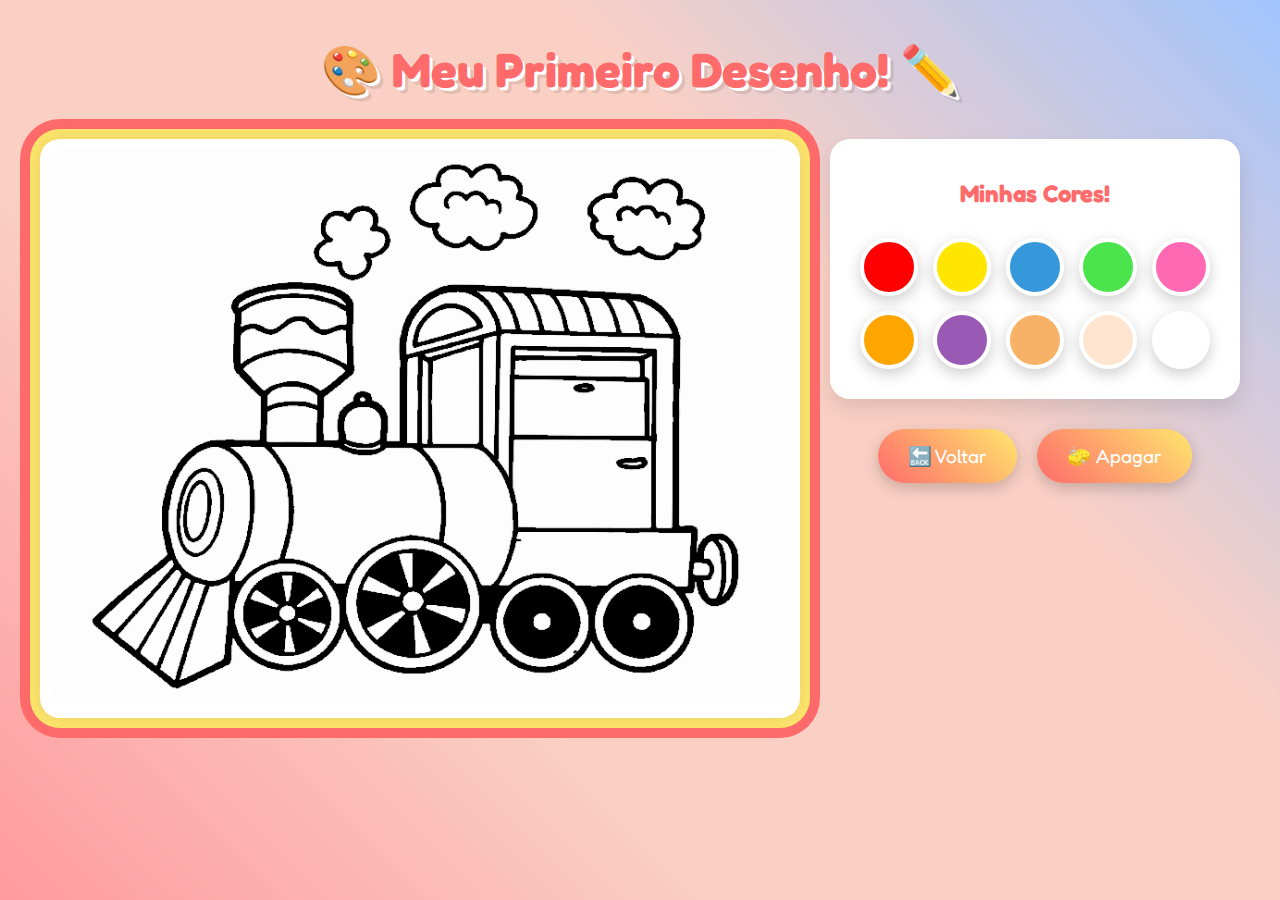
==== desenho.html @ 5acebd82 "Initial commit" ====
<!DOCTYPE html>
<html lang="pt">
<head>
      <meta charset="UTF-8">
      <title>Meu Primeiro Desenho! 🎨</title>
      <meta name="viewport" content="width=device-width, initial-scale=1.0">
      <link rel="stylesheet" href="css/desenho.css">
      <link href="https://fonts.googleapis.com/css2?family=Fredoka+One&display=swap" rel="stylesheet">
</head>
<body>
      <div class="rainbow-background">
        <h1>
          <span class="emoji-bounce">🎨</span> 
          Meu Primeiro Desenho! 
          <span class="emoji-bounce">✏️</span>
        </h1>

        <div class="container">
          <div class="left-panel">
            <div class="canvas-container">
              <canvas id="tela" width="800" height="600"></canvas>
            </div>
          </div>

          <div class="right-panel">
            <div class="color-box">
              <h2>Minhas Cores!</h2>
              <div class="opcoes">
                <!-- Cores primárias primeiro -->
                <div class="cor" style="background-color: #FF0000;" onclick="mudaCor('#FF0000', event)"></div>  <!-- Vermelho vivo -->
                <div class="cor" style="background-color: #FFE600;" onclick="mudaCor('#FFE600', event)"></div>  <!-- Amarelo forte -->
                <div class="cor" style="background-color: #3498DB;" onclick="mudaCor('#3498DB', event)"></div>  <!-- Azul vibrante (menos “duro” que #0000FF) -->
                <div class="cor" style="background-color: #4CE44C;" onclick="mudaCor('#4CE44C', event)"></div>  <!-- Verde alegre -->
          
                <!-- Outras cores divertidas -->
                <div class="cor" style="background-color: #FF69B4;" onclick="mudaCor('#FF69B4', event)"></div>  <!-- Rosa “chiclete” -->
                <div class="cor" style="background-color: #FFA500;" onclick="mudaCor('#FFA500', event)"></div>  <!-- Laranja forte -->
                <div class="cor" style="background-color: #9B59B6;" onclick="mudaCor('#9B59B6', event)"></div>  <!-- Roxo vivo (não muito escuro) -->
                <div class="cor" style="background-color: #F7B267;" onclick="mudaCor('#F7B267', event)"></div>  <!-- Laranja pastel -->
                <div class="cor" style="background-color: #FFE5D0;" onclick="mudaCor('#FFE5D0', event)"></div>  <!-- Tom pêssego suave -->
                <div class="cor" style="background-color: #FFFFFF;" onclick="mudaCor('#FFFFFF', event)"></div>  <!-- Branco (bom para “apagar”) -->
              </div>
            </div>

            <div class="botoes-acao">
              <button id="undoBtn" class="button-magic">
                <span class="emoji-wiggle">🔙</span> Voltar
              </button>
              <button id="borrachaBtn" class="button-magic">
                <span class="emoji-wiggle">🧽</span> Apagar
              </button>
            </div>
          </div>
        </div>
      </div>

      <script src="js/desenho.js"></script>
</body>
</html>
---- css/desenho.css ----
/* Estilos base */
body {
  margin: 0;
  padding: 0;
  font-family: 'Fredoka One', cursive;
  background: linear-gradient(45deg, #ff9a9e, #fad0c4, #fad0c4, #a1c4fd);
  min-height: 100vh;
}

/* Animação de fundo arco-íris suave */
.rainbow-background {
  animation: rainbow-bg 20s linear infinite;
  padding: 20px;
}

@keyframes rainbow-bg {
  0% { background-color: rgba(255, 154, 158, 0.1); }
  25% { background-color: rgba(250, 208, 196, 0.1); }
  50% { background-color: rgba(161, 196, 253, 0.1); }
  75% { background-color: rgba(194, 233, 251, 0.1); }
  100% { background-color: rgba(255, 154, 158, 0.1); }
}

/* Título animado */
h1 {
  text-align: center;
  color: #FF6B6B;
  font-size: 3em;
  text-shadow: 3px 3px 0px #FFF, 
               6px 6px 0px rgba(0,0,0,0.1);
  margin: 20px 0;
}

.emoji-bounce {
  display: inline-block;
  animation: bounce 1s infinite;
}

@keyframes bounce {
  0%, 100% { transform: translateY(0); }
  50% { transform: translateY(-10px); }
}

/* Container principal */
.container {
  display: flex;
  justify-content: center;
  align-items: flex-start;
  gap: 30px;
  max-width: 1400px;
  margin: 0 auto;
  padding: 20px;
}

/* Canvas com borda divertida */
.canvas-container {
  background: white;
  border-radius: 20px;
  padding: 10px;
  box-shadow: 0 0 20px rgba(0,0,0,0.1),
              0 0 0 10px #FFE66D,
              0 0 0 20px #FF6B6B;
}

canvas {
  border-radius: 15px;
  width: 100%;
  max-width: 800px;
  height: auto;
}

/* Paleta de cores */
.color-box {
  background: white;
  border-radius: 20px;
  padding: 20px;
  box-shadow: 0 10px 20px rgba(0,0,0,0.1);
}

.color-box h2 {
  color: #FF6B6B;
  text-align: center;
  margin-bottom: 20px;
}

.opcoes {
  display: grid;
  grid-template-columns: repeat(5, 1fr);
  gap: 15px;
  padding: 10px;
}

/* Cores animadas */
.cor {
  width: 50px;
  height: 50px;
  border-radius: 50%;
  cursor: pointer;
  transition: transform 0.3s, box-shadow 0.3s;
  border: 4px solid white;
  box-shadow: 0 5px 15px rgba(0,0,0,0.2);
}

.cor:hover {
  transform: scale(1.2) rotate(10deg);
  box-shadow: 0 8px 20px rgba(0,0,0,0.3);
}

/* Botões mágicos */
.botoes-acao {
  margin-top: 30px;
  display: flex;
  gap: 20px;
  justify-content: center;
}

.button-magic {
  background: linear-gradient(45deg, #FF6B6B, #FFE66D);
  border: none;
  padding: 15px 30px;
  border-radius: 50px;
  color: white;
  font-size: 1.2em;
  cursor: pointer;
  font-family: 'Fredoka One', cursive;
  transition: transform 0.3s, box-shadow 0.3s;
  box-shadow: 0 5px 15px rgba(0,0,0,0.2);
}

.button-magic:hover {
  transform: translateY(-3px);
  box-shadow: 0 8px 20px rgba(0,0,0,0.3);
}

.emoji-wiggle {
  display: inline-block;
  animation: wiggle 2s infinite;
}

@keyframes wiggle {
  0%, 100% { transform: rotate(0); }
  25% { transform: rotate(-10deg); }
  75% { transform: rotate(10deg); }
}

/* Responsividade */
@media (max-width: 1024px) {
  .container {
    flex-direction: column;
    align-items: center;
  }

  .canvas-container {
    margin-bottom: 30px;
    width: 90%;
  }

  .color-box {
    width: 90%;
  }
}

@media (max-width: 768px) {
  h1 {
    font-size: 2em;
  }

  .opcoes {
    grid-template-columns: repeat(4, 1fr);
  }

  .botoes-acao {
    flex-direction: column;
    align-items: center;
  }

  .button-magic {
    width: 100%;
    margin: 5px 0;
  }
}

@media (max-width: 480px) {
  .opcoes {
    grid-template-columns: repeat(3, 1fr);
  }

  .cor {
    width: 40px;
    height: 40px;
  }
}
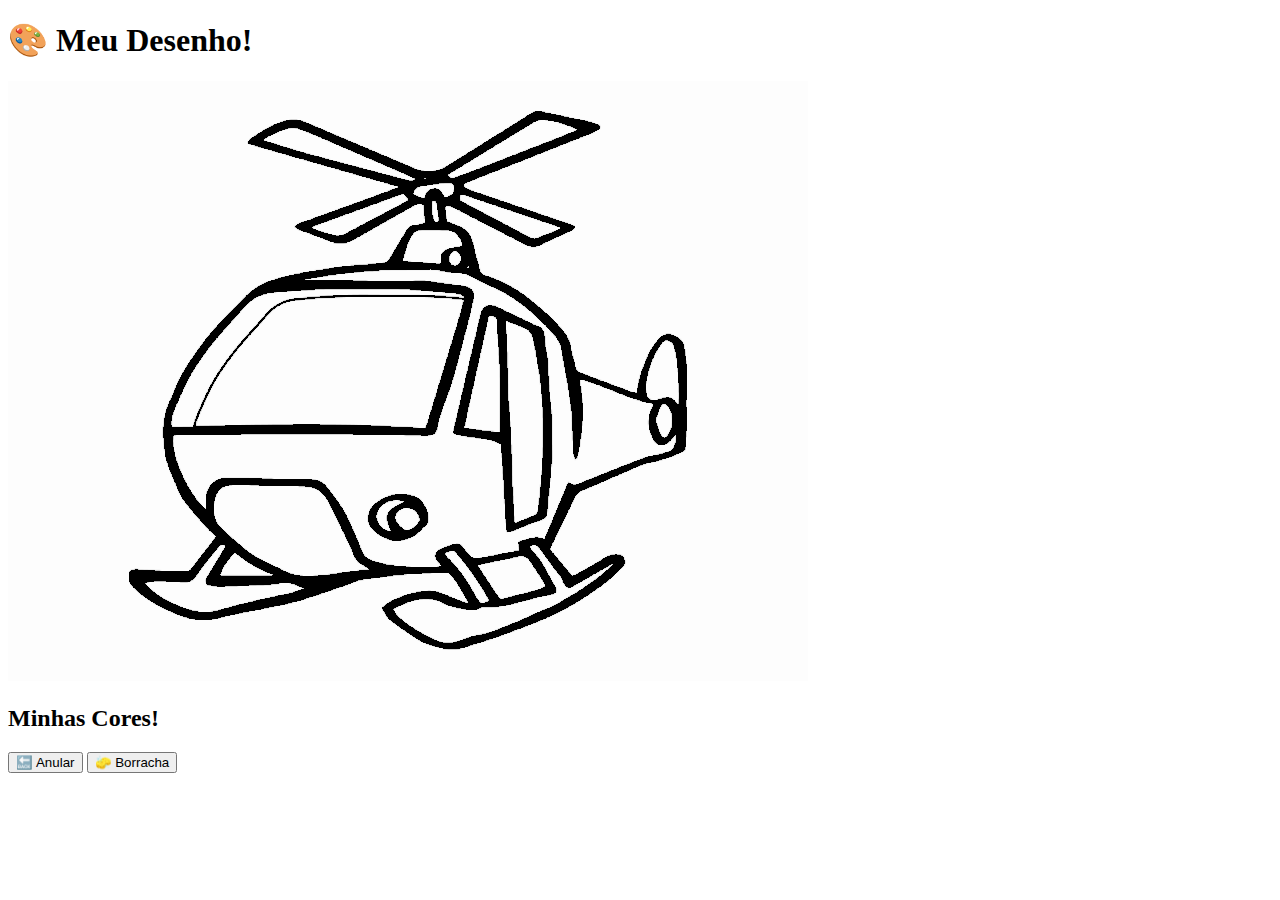
==== commit ae4819f6: "Atualização geral mobile" ====
--- a/desenho.html
+++ b/desenho.html
@@ -1,59 +1,67 @@
 <!DOCTYPE html>
 <html lang="pt">
 <head>
-      <meta charset="UTF-8">
-      <title>Meu Primeiro Desenho! 🎨</title>
-      <meta name="viewport" content="width=device-width, initial-scale=1.0">
-      <link rel="stylesheet" href="css/desenho.css">
-      <link href="https://fonts.googleapis.com/css2?family=Fredoka+One&display=swap" rel="stylesheet">
+  <meta charset="UTF-8">
+  <title>Meu Desenho Mobile 🎨</title>
+  <meta name="viewport" content="width=device-width, initial-scale=1.0">
+  <link href="https://fonts.googleapis.com/css2?family=Fredoka+One&display=swap" rel="stylesheet">
+  <link rel="stylesheet" href="css/mobile.css">
 </head>
 <body>
-      <div class="rainbow-background">
-        <h1>
-          <span class="emoji-bounce">🎨</span> 
-          Meu Primeiro Desenho! 
-          <span class="emoji-bounce">✏️</span>
-        </h1>
+  <div class="mobile-container">
+    <header>
+      <h1>🎨 Meu Desenho!</h1>
+    </header>
 
-        <div class="container">
-          <div class="left-panel">
-            <div class="canvas-container">
-              <canvas id="tela" width="800" height="600"></canvas>
-            </div>
-          </div>
+    <div class="canvas-container">
+      <canvas id="tela" width="800" height="600"></canvas>
+    </div>
 
-          <div class="right-panel">
-            <div class="color-box">
-              <h2>Minhas Cores!</h2>
-              <div class="opcoes">
-                <!-- Cores primárias primeiro -->
-                <div class="cor" style="background-color: #FF0000;" onclick="mudaCor('#FF0000', event)"></div>  <!-- Vermelho vivo -->
-                <div class="cor" style="background-color: #FFE600;" onclick="mudaCor('#FFE600', event)"></div>  <!-- Amarelo forte -->
-                <div class="cor" style="background-color: #3498DB;" onclick="mudaCor('#3498DB', event)"></div>  <!-- Azul vibrante (menos “duro” que #0000FF) -->
-                <div class="cor" style="background-color: #4CE44C;" onclick="mudaCor('#4CE44C', event)"></div>  <!-- Verde alegre -->
-          
-                <!-- Outras cores divertidas -->
-                <div class="cor" style="background-color: #FF69B4;" onclick="mudaCor('#FF69B4', event)"></div>  <!-- Rosa “chiclete” -->
-                <div class="cor" style="background-color: #FFA500;" onclick="mudaCor('#FFA500', event)"></div>  <!-- Laranja forte -->
-                <div class="cor" style="background-color: #9B59B6;" onclick="mudaCor('#9B59B6', event)"></div>  <!-- Roxo vivo (não muito escuro) -->
-                <div class="cor" style="background-color: #F7B267;" onclick="mudaCor('#F7B267', event)"></div>  <!-- Laranja pastel -->
-                <div class="cor" style="background-color: #FFE5D0;" onclick="mudaCor('#FFE5D0', event)"></div>  <!-- Tom pêssego suave -->
-                <div class="cor" style="background-color: #FFFFFF;" onclick="mudaCor('#FFFFFF', event)"></div>  <!-- Branco (bom para “apagar”) -->
-              </div>
-            </div>
+    <div class="color-panel">
+      <h2>Minhas Cores!</h2>
+      <div class="opcoes">
+        <div class="cor" style="background-color: #FF6B6B;" onclick="mudaCor('#FF6B6B', event)"></div>
+        <div class="cor" style="background-color: #FF8B8B;" onclick="mudaCor('#FF8B8B', event)"></div>
+        <div class="cor" style="background-color: #FF9999;" onclick="mudaCor('#FF9999', event)"></div>
+        <div class="cor" style="background-color: #FFA5D2;" onclick="mudaCor('#FFA5D2', event)"></div>
+        <div class="cor" style="background-color: #FFB3B3;" onclick="mudaCor('#FFB3B3', event)"></div>
 
-            <div class="botoes-acao">
-              <button id="undoBtn" class="button-magic">
-                <span class="emoji-wiggle">🔙</span> Voltar
-              </button>
-              <button id="borrachaBtn" class="button-magic">
-                <span class="emoji-wiggle">🧽</span> Apagar
-              </button>
-            </div>
-          </div>
-        </div>
+        <div class="cor" style="background-color: #FFD93D;" onclick="mudaCor('#FFD93D', event)"></div>
+        <div class="cor" style="background-color: #FFB347;" onclick="mudaCor('#FFB347', event)"></div>
+        <div class="cor" style="background-color: #F7B267;" onclick="mudaCor('#F7B267', event)"></div>
+        <div class="cor" style="background-color: #FFE5B4;" onclick="mudaCor('#FFE5B4', event)"></div>
+        <div class="cor" style="background-color: #FFF07C;" onclick="mudaCor('#FFF07C', event)"></div>
+
+        <div class="cor" style="background-color: #95FF95;" onclick="mudaCor('#95FF95', event)"></div>
+        <div class="cor" style="background-color: #98FB98;" onclick="mudaCor('#98FB98', event)"></div>
+        <div class="cor" style="background-color: #C4FFC4;" onclick="mudaCor('#C4FFC4', event)"></div>
+        <div class="cor" style="background-color: #B2FF59;" onclick="mudaCor('#B2FF59', event)"></div>
+        <div class="cor" style="background-color: #D2F898;" onclick="mudaCor('#D2F898', event)"></div>
+
+        <div class="cor" style="background-color: #6FC3FF;" onclick="mudaCor('#6FC3FF', event)"></div>
+        <div class="cor" style="background-color: #87CEEB;" onclick="mudaCor('#87CEEB', event)"></div>
+        <div class="cor" style="background-color: #A3E6FF;" onclick="mudaCor('#A3E6FF', event)"></div>
+        <div class="cor" style="background-color: #D6F5FE;" onclick="mudaCor('#D6F5FE', event)"></div>
+        <div class="cor" style="background-color: #3498DB;" onclick="mudaCor('#3498DB', event)"></div>
+
+        <div class="cor" style="background-color: #C5A3FF;" onclick="mudaCor('#C5A3FF', event)"></div>
+        <div class="cor" style="background-color: #DDA0DD;" onclick="mudaCor('#DDA0DD', event)"></div>
+        <div class="cor" style="background-color: #B19CD9;" onclick="mudaCor('#B19CD9', event)"></div>
+        <div class="cor" style="background-color: #E6B3FF;" onclick="mudaCor('#E6B3FF', event)"></div>
+
       </div>
+    </div>
 
-      <script src="js/desenho.js"></script>
+    <div class="botoes-acao">
+      <button id="undoBtn" class="button-magic">
+        <span class="emoji-wiggle">🔙</span> Anular
+      </button>
+      <button id="borrachaBtn" class="button-magic">
+        <span class="emoji-wiggle">🧽</span> Borracha
+      </button>
+    </div>
+  </div>
+
+  <script src="js/desenho.js"></script>
 </body>
-</html>
+</html>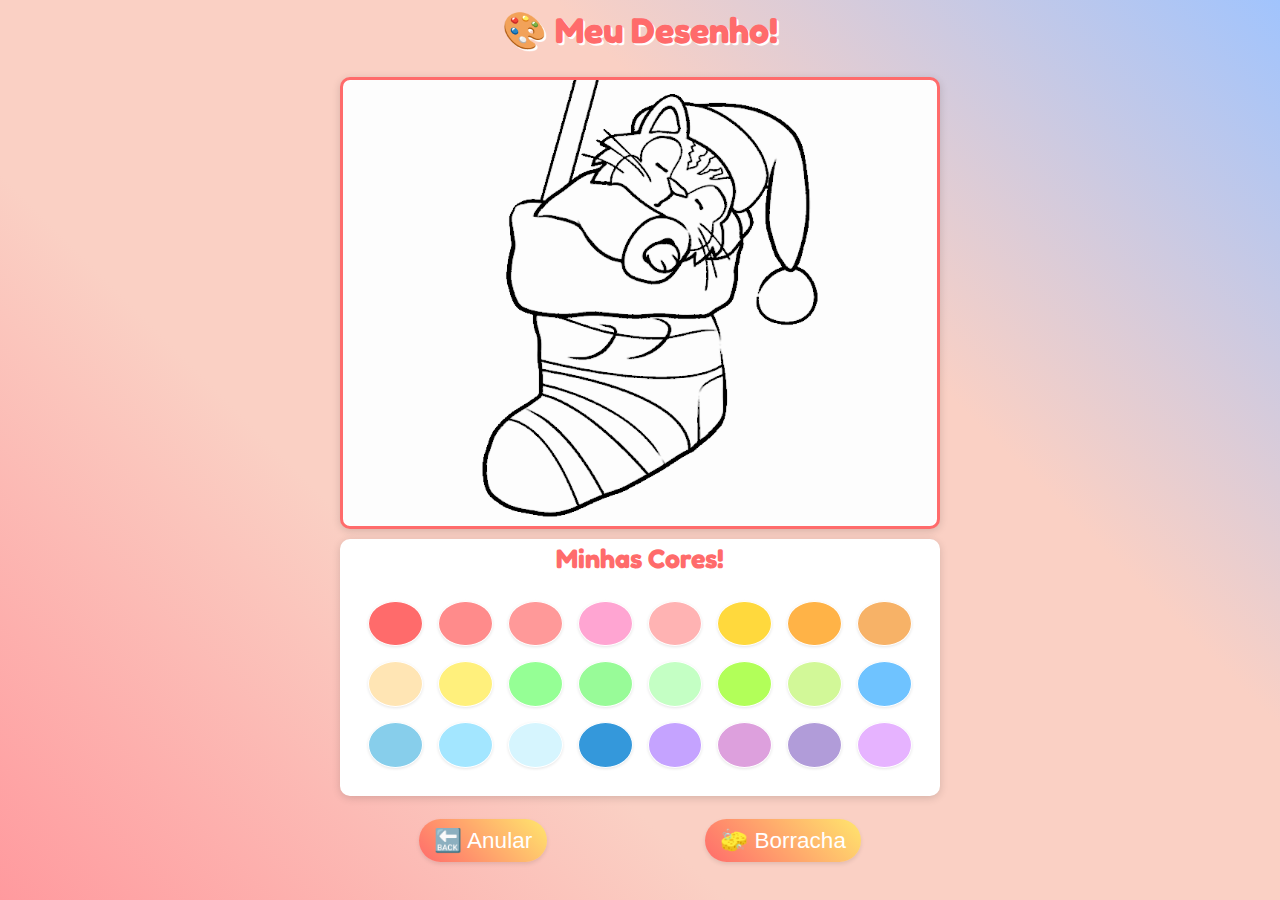
==== commit 14eb6938: "Update desenho.html" ====
--- a/desenho.html
+++ b/desenho.html
@@ -5,7 +5,7 @@
   <title>Meu Desenho Mobile 🎨</title>
   <meta name="viewport" content="width=device-width, initial-scale=1.0">
   <link href="https://fonts.googleapis.com/css2?family=Fredoka+One&display=swap" rel="stylesheet">
-  <link rel="stylesheet" href="css/mobile.css">
+  <link rel="stylesheet" href="css/desenho.css">
 </head>
 <body>
   <div class="mobile-container">
@@ -64,4 +64,4 @@
 
   <script src="js/desenho.js"></script>
 </body>
-</html>+</html>
--- a/css/desenho.css
+++ b/css/desenho.css
@@ -0,0 +1,172 @@
+/* Reset básico e evitar scroll */
+* {
+  margin: 0;
+  padding: 0;
+  box-sizing: border-box;
+}
+html, body {
+  height: 100%;
+}
+
+/* Fonte e fundo lúdico */
+body {
+  font-family: 'Fredoka One', cursive;
+  background: linear-gradient(45deg, #ff9a9e, #fad0c4, #fad0c4, #a1c4fd);
+}
+
+/* Container principal, mobile-first (vertical) */
+.mobile-container {
+  display: flex;
+  flex-direction: column; /* Sempre em linhas */
+  height: 100vh;
+  padding: 5px;
+  align-items: center;    /* Centraliza horizontalmente no mobile também */
+}
+
+/* Cabeçalho */
+header {
+  text-align: center;
+  padding: 3px 0;
+}
+h1 {
+  font-size: 4vh;
+  color: #FF6B6B;
+  text-shadow: 2px 2px 0px #FFF;
+  margin-bottom: 2px;
+}
+
+/* Contêiner do canvas */
+.canvas-container {
+  flex: none;
+  border-color: #FF6B6B;
+  border-style: solid;
+  background: white;
+  border-radius: 10px;
+  box-shadow: 0 2px 8px rgba(0,0,0,0.15);
+  display: flex;
+  justify-content: center;
+  align-items: center;
+  margin-top: 20px;
+  margin-bottom: 10px;
+  padding: 0px;
+  width: 100%;        /* Ocupa toda a largura do container */
+  max-width: 600px;   /* Em telas maiores, não passa de 600px de largura */
+}
+canvas {
+  width: 100%;
+  height: auto;
+  display: block;
+  border-radius: 10px;
+}
+
+/* Painel de cores */
+.color-panel {
+  width: 100%;
+  max-width: 600px; /* mesma largura máxima do canvas */
+  background: white;
+  border-radius: 10px;
+  padding: 3px;
+  margin-bottom: 10px;
+  box-shadow: 0 2px 8px rgba(0,0,0,0.15);
+}
+.color-panel h2 {
+  text-align: center;
+  color: #FF6B6B;
+  font-size: 3vh;
+  margin-bottom: 2px;
+}
+
+/* Grid de cores */
+.opcoes {
+  display: grid;
+  /* mobile: 6 colunas, ou quantas quiser */
+  grid-template-columns: repeat(6, 1fr);
+  gap: 10px;
+  padding: 5px;
+}
+.cor {
+  width: 100%;
+  padding-top: 80%;
+  position: relative;
+  border-radius: 50%;
+  cursor: pointer;
+  border: 1px solid white;
+  box-shadow: 0 1px 3px rgba(0,0,0,0.1);
+  transition: transform 0.3s;
+}
+.cor:hover {
+  transform: scale(1.1);
+}
+
+/* Botões em linha, abaixo das cores */
+.botoes-acao {
+  margin-top: 10px;
+  display: flex;
+  justify-content: space-around;
+  padding: 3px 0;
+  width: 100%;
+  max-width: 600px; /* mesma largura máxima */
+}
+.button-magic {
+  background: linear-gradient(45deg, #FF6B6B, #FFE66D);
+  border: none;
+  padding: 8px 15px;
+  border-radius: 50px;
+  color: white;
+  font-size: 2.5vh;
+  cursor: pointer;
+  transition: transform 0.3s, box-shadow 0.3s;
+  box-shadow: 0 2px 4px rgba(0,0,0,0.1);
+}
+.button-magic:hover {
+  transform: translateY(-2px);
+  box-shadow: 0 4px 8px rgba(0,0,0,0.2);
+}
+
+/* Animação do emoji */
+.emoji-wiggle {
+  display: inline-block;
+  animation: wiggle 2s infinite;
+}
+@keyframes wiggle {
+  0%, 100% { transform: rotate(0deg); }
+  25% { transform: rotate(-10deg); }
+  75% { transform: rotate(10deg); }
+}
+
+/* ================================
+   MEDIA QUERY PARA TELAS MAIORES
+   ================================ */
+@media (min-width: 768px) {
+  /* Em telas >= 768px, vamos apenas:
+     - Aumentar a altura do container se quiser
+     - Ajustar a largura máxima (ex: 800px) 
+     - Aumentar a grid de cores, se quiser
+  */
+  .mobile-container {
+    height: auto;       /* Permite crescer */
+    margin: 0 auto;     /* Centraliza na tela */
+    max-width: 900px;   /* Limita a largura total */
+  }
+
+  /* Aumentar colunas da grid em telas maiores, se quiser */
+  .opcoes {
+    grid-template-columns: repeat(8, 1fr); /* Exemplo: 8 colunas no desktop */
+    gap: 15px;
+    padding: 25px;
+  }
+}
+
+/* Responsividade extra para telas muito pequenas */
+@media (max-width: 480px) {
+  h1 {
+    font-size: 4vh;
+  }
+  .color-panel h2 {
+    font-size: 3vh;
+  }
+  .button-magic {
+    font-size: 2.5vh;
+    padding: 8px 10px;
+  }
+}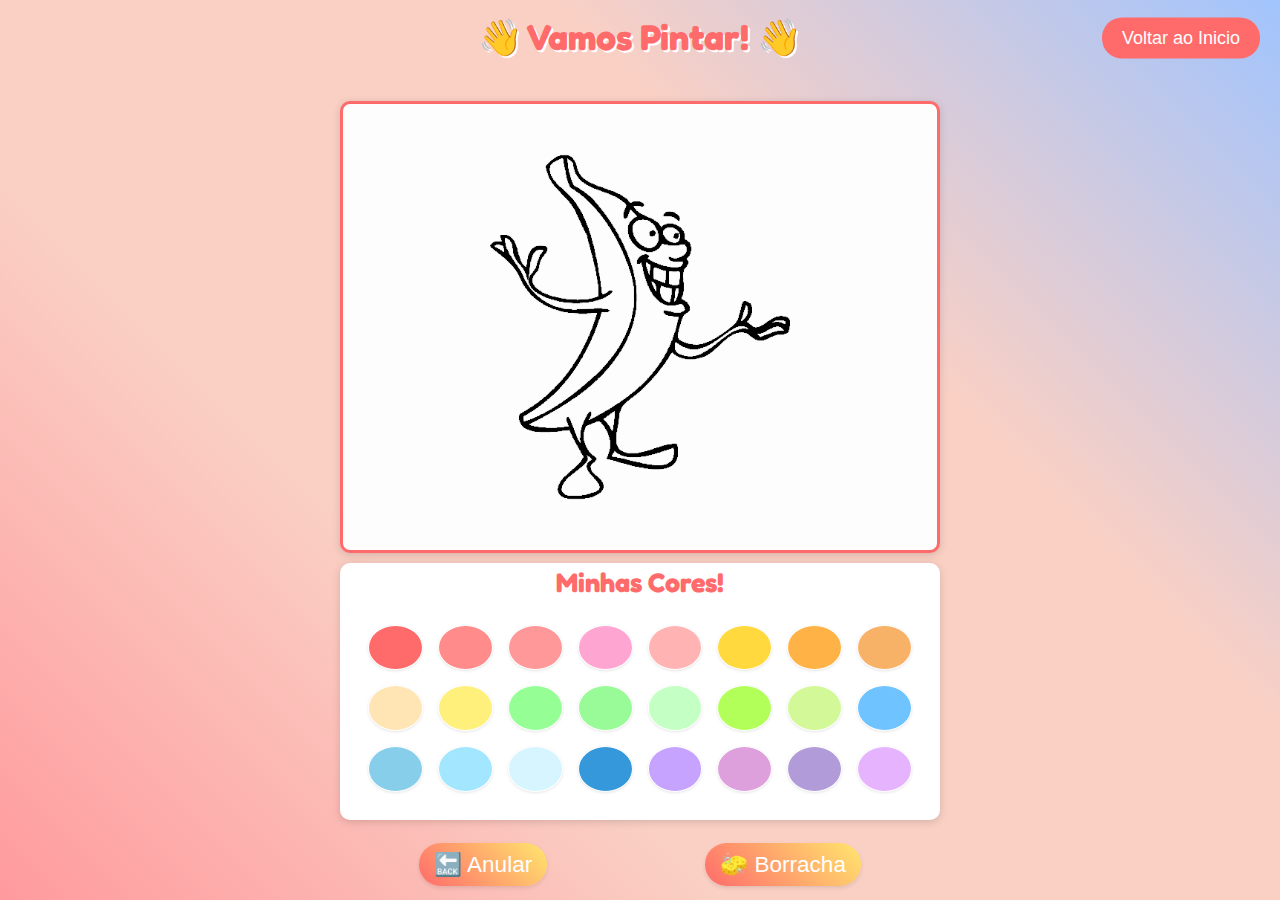
==== commit 026f2368: "Finalização" ====
--- a/desenho.html
+++ b/desenho.html
@@ -8,10 +8,15 @@
   <link rel="stylesheet" href="css/desenho.css">
 </head>
 <body>
+
+  <header class="top-menu">
+    <h1>👋 Vamos Pintar! 👋</h1>
+    <button class="random-btn" onclick="window.location.href='index.html'">
+      Voltar ao Inicio
+    </button>
+  </header>
+
   <div class="mobile-container">
-    <header>
-      <h1>🎨 Meu Desenho!</h1>
-    </header>
 
     <div class="canvas-container">
       <canvas id="tela" width="800" height="600"></canvas>
--- a/css/desenho.css
+++ b/css/desenho.css
@@ -6,6 +6,33 @@
 }
 html, body {
   height: 100%;
+}
+
+/* Menu Superior */
+.top-menu {
+  /* Centraliza o h1 e permite posicionar o botão à direita */
+  position: relative;              /* para o botão absolute */
+  display: flex;                   /* flex container */
+  justify-content: center;         /* centraliza o título horizontalmente */
+  align-items: center;             /* alinha verticalmente */
+  padding: 15px 0;
+}
+
+/* Botão “Desenho Aleatório” à direita */
+.random-btn {
+  position: absolute;     /* Para ficar no canto direito */
+  right: 20px;            /* Ajuste a distância horizontal */
+  top: 50%;               /* Centraliza verticalmente no menu */
+  transform: translateY(-50%);
+
+  background: #FF6B6B;
+  color: #fff;
+  border: none;
+  border-radius: 20px;
+  font-size: 18px;
+  padding: 10px 20px;
+  cursor: pointer;
+  transition: transform 0.2s, background-color 0.2s;
 }
 
 /* Fonte e fundo lúdico */
